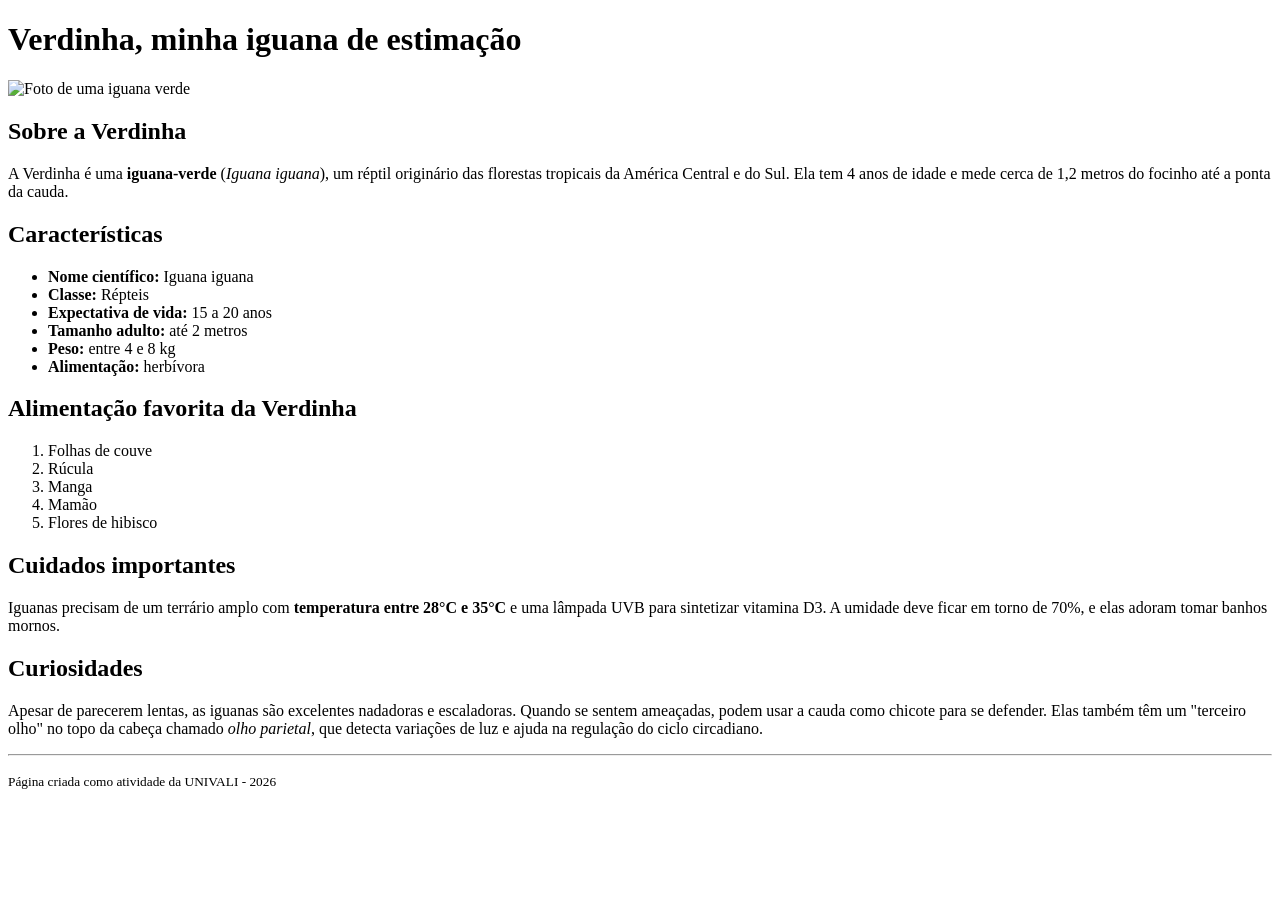
==== 01 - Pet/iguana.html @ c65302eb "add: exercícios de HTML/CSS da aula UNIVALI - 01 Pet: página sobre iguana de estimação - 02 Carta: c" ====
<!DOCTYPE html>
<html lang="pt-br">
<head>
    <meta charset="UTF-8">
    <title>Minha Iguana - Verdinha</title>
</head>
<body>
    <h1>Verdinha, minha iguana de estimação</h1>

    <img src="https://upload.wikimedia.org/wikipedia/commons/thumb/0/05/Iguana_iguana_Portoviejo_01.jpg/800px-Iguana_iguana_Portoviejo_01.jpg" alt="Foto de uma iguana verde" width="400">

    <h2>Sobre a Verdinha</h2>
    <p>
        A Verdinha é uma <b>iguana-verde</b> (<i>Iguana iguana</i>), um réptil originário
        das florestas tropicais da América Central e do Sul. Ela tem 4 anos de idade
        e mede cerca de 1,2 metros do focinho até a ponta da cauda.
    </p>

    <h2>Características</h2>
    <ul>
        <li><b>Nome científico:</b> Iguana iguana</li>
        <li><b>Classe:</b> Répteis</li>
        <li><b>Expectativa de vida:</b> 15 a 20 anos</li>
        <li><b>Tamanho adulto:</b> até 2 metros</li>
        <li><b>Peso:</b> entre 4 e 8 kg</li>
        <li><b>Alimentação:</b> herbívora</li>
    </ul>

    <h2>Alimentação favorita da Verdinha</h2>
    <ol>
        <li>Folhas de couve</li>
        <li>Rúcula</li>
        <li>Manga</li>
        <li>Mamão</li>
        <li>Flores de hibisco</li>
    </ol>

    <h2>Cuidados importantes</h2>
    <p>
        Iguanas precisam de um terrário amplo com <b>temperatura entre 28°C e 35°C</b>
        e uma lâmpada UVB para sintetizar vitamina D3. A umidade deve ficar em torno
        de 70%, e elas adoram tomar banhos mornos.
    </p>

    <h2>Curiosidades</h2>
    <p>
        Apesar de parecerem lentas, as iguanas são excelentes nadadoras e escaladoras.
        Quando se sentem ameaçadas, podem usar a cauda como chicote para se defender.
        Elas também têm um "terceiro olho" no topo da cabeça chamado <i>olho parietal</i>,
        que detecta variações de luz e ajuda na regulação do ciclo circadiano.
    </p>

    <hr>
    <p><small>Página criada como atividade da UNIVALI - 2026</small></p>
</body>
</html>
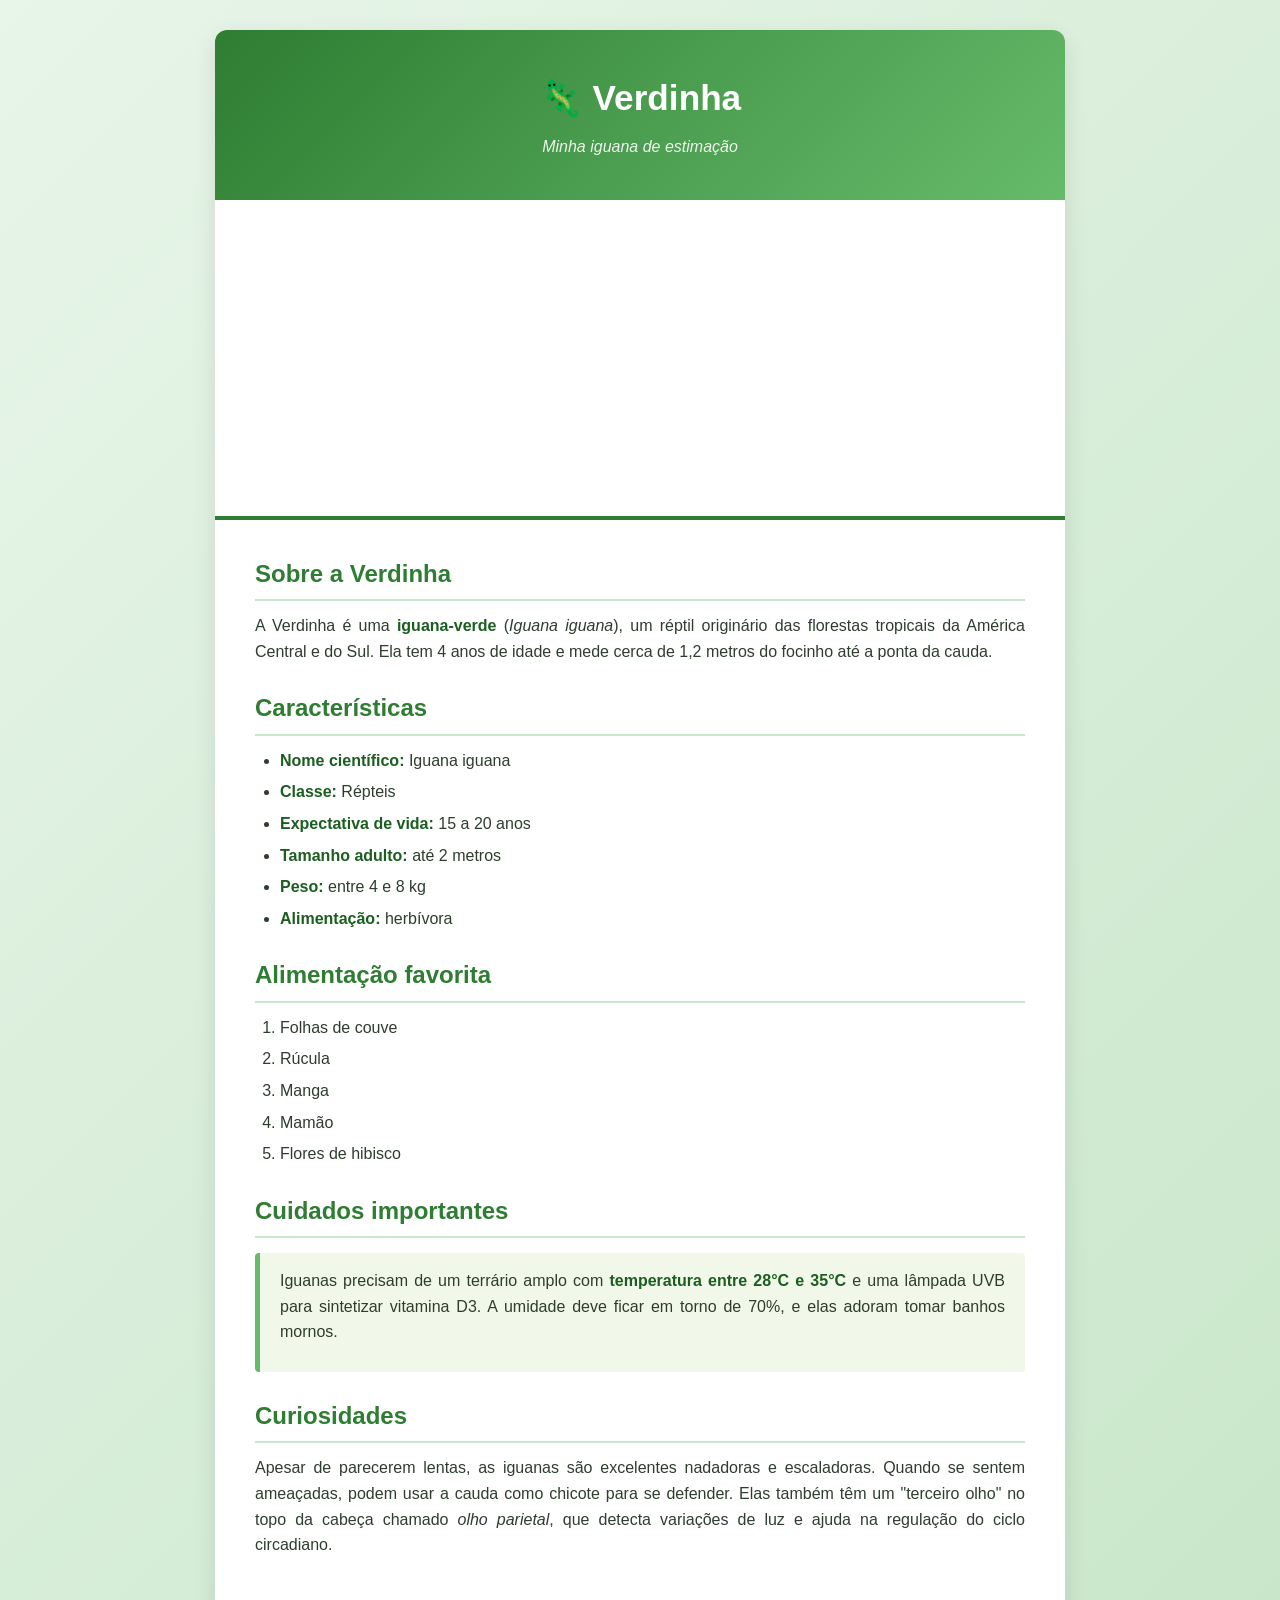
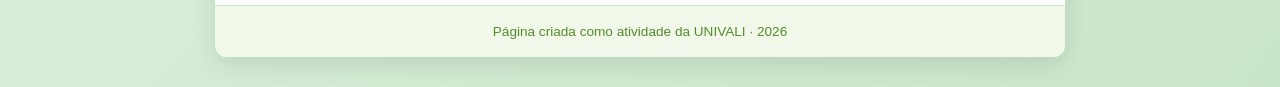
==== commit 7a26ec98: "style: melhora visual das 3 atividades - 01 Pet: card com gradiente verde, hero image, caixa de dest" ====
--- a/01 - Pet/iguana.html
+++ b/01 - Pet/iguana.html
@@ -2,55 +2,167 @@
 <html lang="pt-br">
 <head>
     <meta charset="UTF-8">
-    <title>Minha Iguana - Verdinha</title>
+    <title>Verdinha - Minha Iguana</title>
+    <style>
+        * {
+            box-sizing: border-box;
+            margin: 0;
+            padding: 0;
+        }
+
+        body {
+            font-family: 'Segoe UI', Arial, sans-serif;
+            background: linear-gradient(135deg, #e8f5e9 0%, #c8e6c9 100%);
+            color: #2e3d2e;
+            line-height: 1.6;
+            padding: 30px 15px;
+        }
+
+        .container {
+            max-width: 850px;
+            margin: 0 auto;
+            background-color: #fff;
+            border-radius: 12px;
+            box-shadow: 0 8px 25px rgba(0, 0, 0, 0.1);
+            overflow: hidden;
+        }
+
+        .header {
+            background: linear-gradient(135deg, #2e7d32 0%, #66bb6a 100%);
+            color: #fff;
+            padding: 40px 30px;
+            text-align: center;
+        }
+
+        .header h1 {
+            font-size: 2.2rem;
+            margin-bottom: 8px;
+        }
+
+        .header .subtitle {
+            font-style: italic;
+            opacity: 0.9;
+        }
+
+        .hero {
+            width: 100%;
+            height: 320px;
+            background: url('https://images.unsplash.com/photo-1557060713-b3639a5e3127?w=1200') center/cover no-repeat;
+            border-bottom: 4px solid #2e7d32;
+        }
+
+        .content {
+            padding: 35px 40px;
+        }
+
+        .content h2 {
+            color: #2e7d32;
+            margin: 25px 0 12px;
+            padding-bottom: 6px;
+            border-bottom: 2px solid #c8e6c9;
+        }
+
+        .content h2:first-child {
+            margin-top: 0;
+        }
+
+        .content p {
+            margin-bottom: 12px;
+            text-align: justify;
+        }
+
+        .content ul,
+        .content ol {
+            margin: 10px 0 15px 25px;
+        }
+
+        .content li {
+            margin-bottom: 6px;
+        }
+
+        .content b {
+            color: #1b5e20;
+        }
+
+        .caixa-destaque {
+            background-color: #f1f8e9;
+            border-left: 5px solid #66bb6a;
+            padding: 15px 20px;
+            margin: 15px 0;
+            border-radius: 4px;
+        }
+
+        .footer {
+            background-color: #f1f8e9;
+            padding: 15px;
+            text-align: center;
+            font-size: 0.85rem;
+            color: #558b2f;
+            border-top: 1px solid #c8e6c9;
+        }
+    </style>
 </head>
 <body>
-    <h1>Verdinha, minha iguana de estimação</h1>
+    <div class="container">
 
-    <img src="https://upload.wikimedia.org/wikipedia/commons/thumb/0/05/Iguana_iguana_Portoviejo_01.jpg/800px-Iguana_iguana_Portoviejo_01.jpg" alt="Foto de uma iguana verde" width="400">
+        <header class="header">
+            <h1>🦎 Verdinha</h1>
+            <p class="subtitle">Minha iguana de estimação</p>
+        </header>
 
-    <h2>Sobre a Verdinha</h2>
-    <p>
-        A Verdinha é uma <b>iguana-verde</b> (<i>Iguana iguana</i>), um réptil originário
-        das florestas tropicais da América Central e do Sul. Ela tem 4 anos de idade
-        e mede cerca de 1,2 metros do focinho até a ponta da cauda.
-    </p>
+        <div class="hero"></div>
 
-    <h2>Características</h2>
-    <ul>
-        <li><b>Nome científico:</b> Iguana iguana</li>
-        <li><b>Classe:</b> Répteis</li>
-        <li><b>Expectativa de vida:</b> 15 a 20 anos</li>
-        <li><b>Tamanho adulto:</b> até 2 metros</li>
-        <li><b>Peso:</b> entre 4 e 8 kg</li>
-        <li><b>Alimentação:</b> herbívora</li>
-    </ul>
+        <main class="content">
 
-    <h2>Alimentação favorita da Verdinha</h2>
-    <ol>
-        <li>Folhas de couve</li>
-        <li>Rúcula</li>
-        <li>Manga</li>
-        <li>Mamão</li>
-        <li>Flores de hibisco</li>
-    </ol>
+            <h2>Sobre a Verdinha</h2>
+            <p>
+                A Verdinha é uma <b>iguana-verde</b> (<i>Iguana iguana</i>), um réptil originário
+                das florestas tropicais da América Central e do Sul. Ela tem 4 anos de idade
+                e mede cerca de 1,2 metros do focinho até a ponta da cauda.
+            </p>
 
-    <h2>Cuidados importantes</h2>
-    <p>
-        Iguanas precisam de um terrário amplo com <b>temperatura entre 28°C e 35°C</b>
-        e uma lâmpada UVB para sintetizar vitamina D3. A umidade deve ficar em torno
-        de 70%, e elas adoram tomar banhos mornos.
-    </p>
+            <h2>Características</h2>
+            <ul>
+                <li><b>Nome científico:</b> Iguana iguana</li>
+                <li><b>Classe:</b> Répteis</li>
+                <li><b>Expectativa de vida:</b> 15 a 20 anos</li>
+                <li><b>Tamanho adulto:</b> até 2 metros</li>
+                <li><b>Peso:</b> entre 4 e 8 kg</li>
+                <li><b>Alimentação:</b> herbívora</li>
+            </ul>
 
-    <h2>Curiosidades</h2>
-    <p>
-        Apesar de parecerem lentas, as iguanas são excelentes nadadoras e escaladoras.
-        Quando se sentem ameaçadas, podem usar a cauda como chicote para se defender.
-        Elas também têm um "terceiro olho" no topo da cabeça chamado <i>olho parietal</i>,
-        que detecta variações de luz e ajuda na regulação do ciclo circadiano.
-    </p>
+            <h2>Alimentação favorita</h2>
+            <ol>
+                <li>Folhas de couve</li>
+                <li>Rúcula</li>
+                <li>Manga</li>
+                <li>Mamão</li>
+                <li>Flores de hibisco</li>
+            </ol>
 
-    <hr>
-    <p><small>Página criada como atividade da UNIVALI - 2026</small></p>
+            <h2>Cuidados importantes</h2>
+            <div class="caixa-destaque">
+                <p>
+                    Iguanas precisam de um terrário amplo com <b>temperatura entre 28°C e 35°C</b>
+                    e uma lâmpada UVB para sintetizar vitamina D3. A umidade deve ficar em torno
+                    de 70%, e elas adoram tomar banhos mornos.
+                </p>
+            </div>
+
+            <h2>Curiosidades</h2>
+            <p>
+                Apesar de parecerem lentas, as iguanas são excelentes nadadoras e escaladoras.
+                Quando se sentem ameaçadas, podem usar a cauda como chicote para se defender.
+                Elas também têm um "terceiro olho" no topo da cabeça chamado <i>olho parietal</i>,
+                que detecta variações de luz e ajuda na regulação do ciclo circadiano.
+            </p>
+
+        </main>
+
+        <footer class="footer">
+            Página criada como atividade da UNIVALI · 2026
+        </footer>
+
+    </div>
 </body>
 </html>
